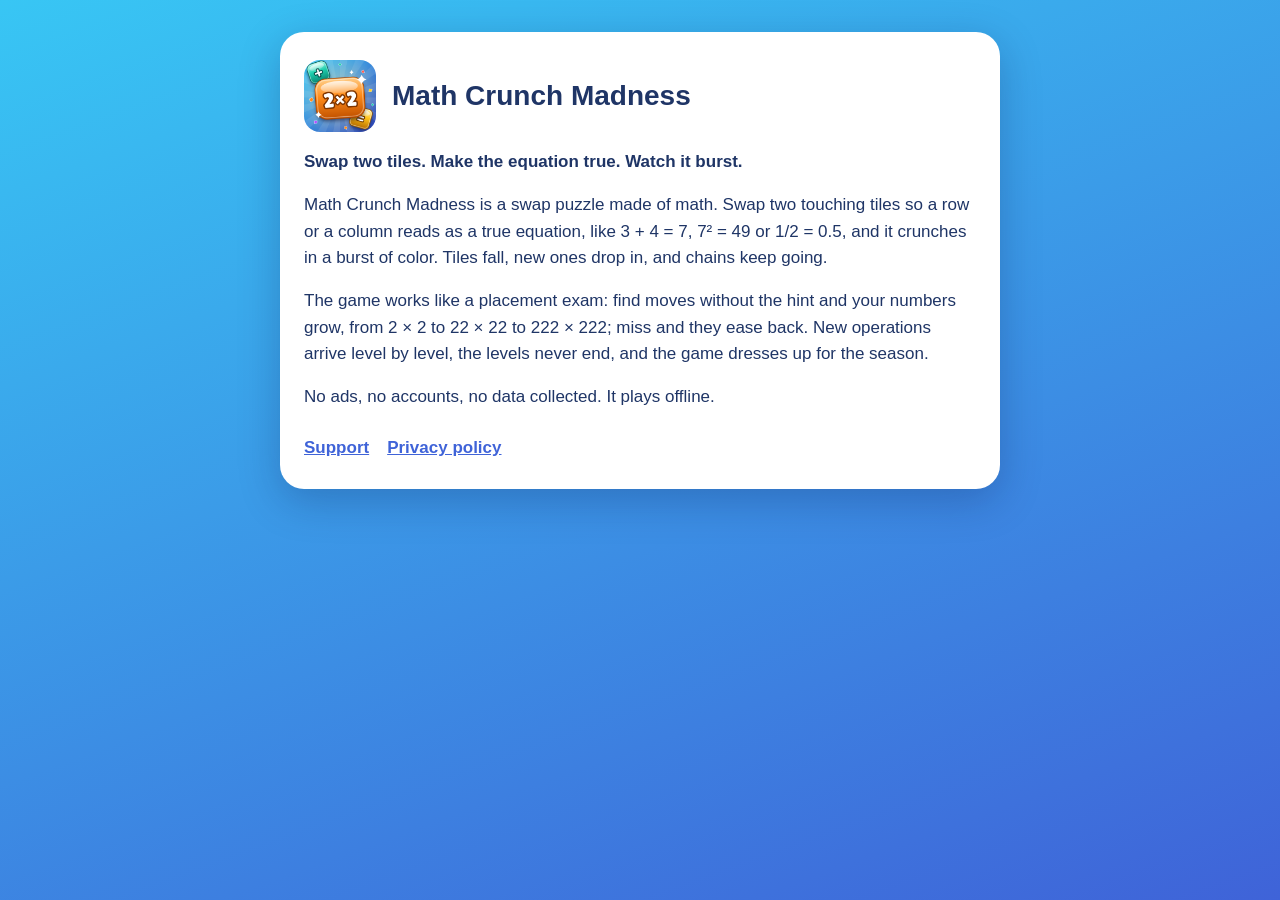
==== index.html @ c7783780 "Support, privacy and home pages for Math Crunch Madness Co-Authored-By: Claude Opus 5.5 <noreply@ant" ====
<!doctype html>
<html lang="en">
<head><meta charset="utf-8"><meta name="viewport" content="width=device-width, initial-scale=1"><title>Math Crunch Madness</title><link rel="stylesheet" href="style.css"></head>
<body><main>
<header><img src="icon.png" alt="Math Crunch Madness icon"><h1>Math Crunch Madness</h1></header>
<p><strong>Swap two tiles. Make the equation true. Watch it burst.</strong></p>
<p>Math Crunch Madness is a swap puzzle made of math. Swap two touching tiles so a row or a column reads as a true equation, like 3 + 4 = 7, 7² = 49 or 1/2 = 0.5, and it crunches in a burst of color. Tiles fall, new ones drop in, and chains keep going.</p>
<p>The game works like a placement exam: find moves without the hint and your numbers grow, from 2 × 2 to 22 × 22 to 222 × 222; miss and they ease back. New operations arrive level by level, the levels never end, and the game dresses up for the season.</p>
<p>No ads, no accounts, no data collected. It plays offline.</p>
<nav><a href="support.html">Support</a><a href="privacy.html">Privacy policy</a></nav>
</main></body>
</html>
---- style.css ----
:root { --ink: #1f3566; --sky: #38c6f4; --royal: #3f63d8; --orange: #ff8c1a; }
* { box-sizing: border-box; }
body { margin: 0; font: 17px/1.55 -apple-system, BlinkMacSystemFont, "Segoe UI", Roboto, sans-serif; color: var(--ink); background: linear-gradient(160deg, var(--sky), var(--royal)) fixed; }
main { max-width: 720px; margin: 32px auto; padding: 28px 24px; background: #ffffff; border-radius: 24px; box-shadow: 0 12px 40px rgba(10, 20, 80, 0.25); }
header { display: flex; align-items: center; gap: 16px; margin-bottom: 8px; }
header img { width: 72px; height: 72px; border-radius: 16px; }
h1 { margin: 0; font-size: 28px; }
h2 { margin-top: 28px; font-size: 20px; color: var(--royal); }
a { color: var(--royal); font-weight: 600; }
nav { margin-top: 24px; display: flex; gap: 18px; flex-wrap: wrap; }
.note { color: #5a6a8a; font-size: 15px; }
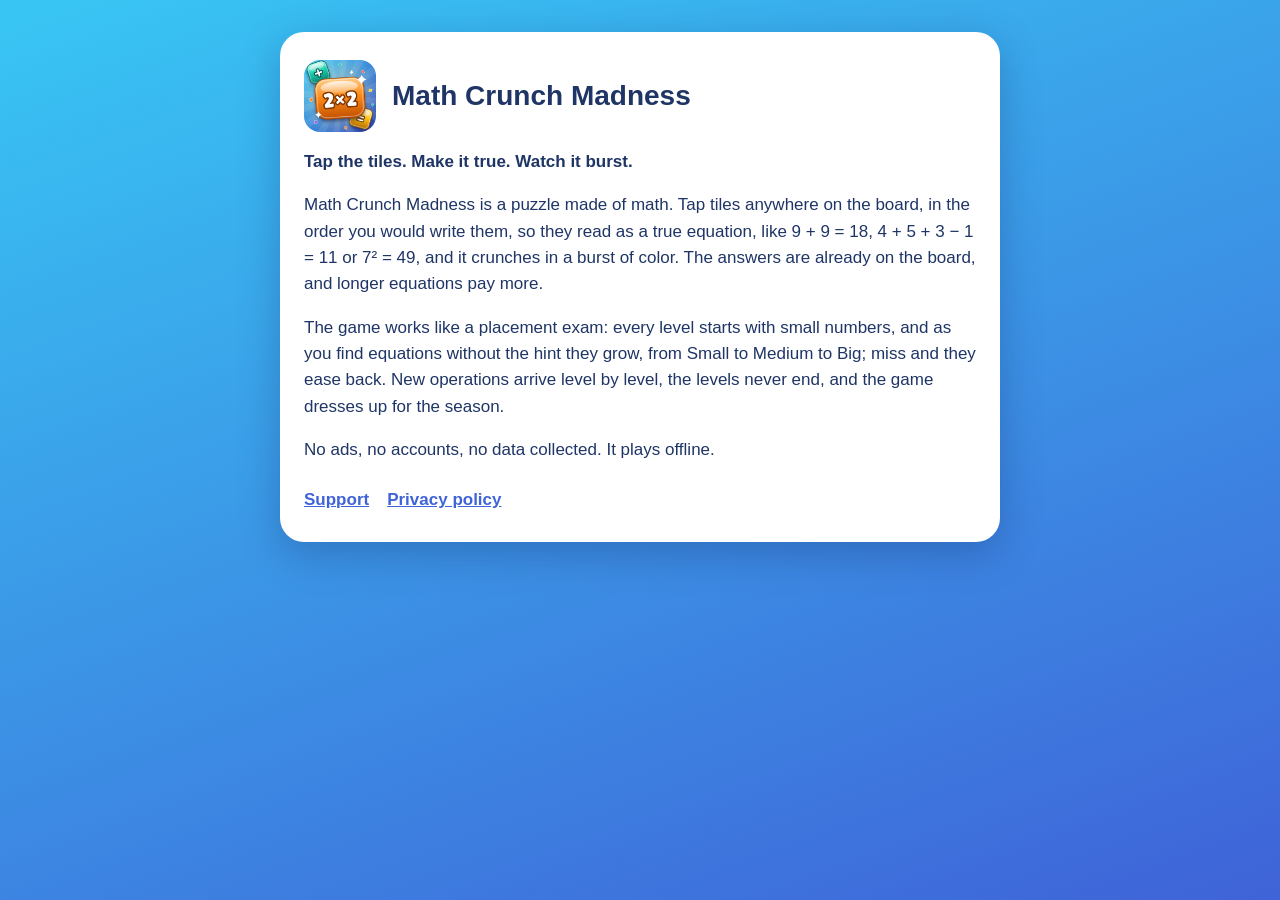
==== commit c67d0eb1: "Home and support describe the game as it plays now: tap tiles anywhere, Small to Medium to Big Co-Au" ====
--- a/index.html
+++ b/index.html
@@ -3,9 +3,9 @@
 <head><meta charset="utf-8"><meta name="viewport" content="width=device-width, initial-scale=1"><title>Math Crunch Madness</title><link rel="stylesheet" href="style.css"></head>
 <body><main>
 <header><img src="icon.png" alt="Math Crunch Madness icon"><h1>Math Crunch Madness</h1></header>
-<p><strong>Swap two tiles. Make the equation true. Watch it burst.</strong></p>
-<p>Math Crunch Madness is a swap puzzle made of math. Swap two touching tiles so a row or a column reads as a true equation, like 3 + 4 = 7, 7² = 49 or 1/2 = 0.5, and it crunches in a burst of color. Tiles fall, new ones drop in, and chains keep going.</p>
-<p>The game works like a placement exam: find moves without the hint and your numbers grow, from 2 × 2 to 22 × 22 to 222 × 222; miss and they ease back. New operations arrive level by level, the levels never end, and the game dresses up for the season.</p>
+<p><strong>Tap the tiles. Make it true. Watch it burst.</strong></p>
+<p>Math Crunch Madness is a puzzle made of math. Tap tiles anywhere on the board, in the order you would write them, so they read as a true equation, like 9 + 9 = 18, 4 + 5 + 3 − 1 = 11 or 7² = 49, and it crunches in a burst of color. The answers are already on the board, and longer equations pay more.</p>
+<p>The game works like a placement exam: every level starts with small numbers, and as you find equations without the hint they grow, from Small to Medium to Big; miss and they ease back. New operations arrive level by level, the levels never end, and the game dresses up for the season.</p>
 <p>No ads, no accounts, no data collected. It plays offline.</p>
 <nav><a href="support.html">Support</a><a href="privacy.html">Privacy policy</a></nav>
 </main></body>
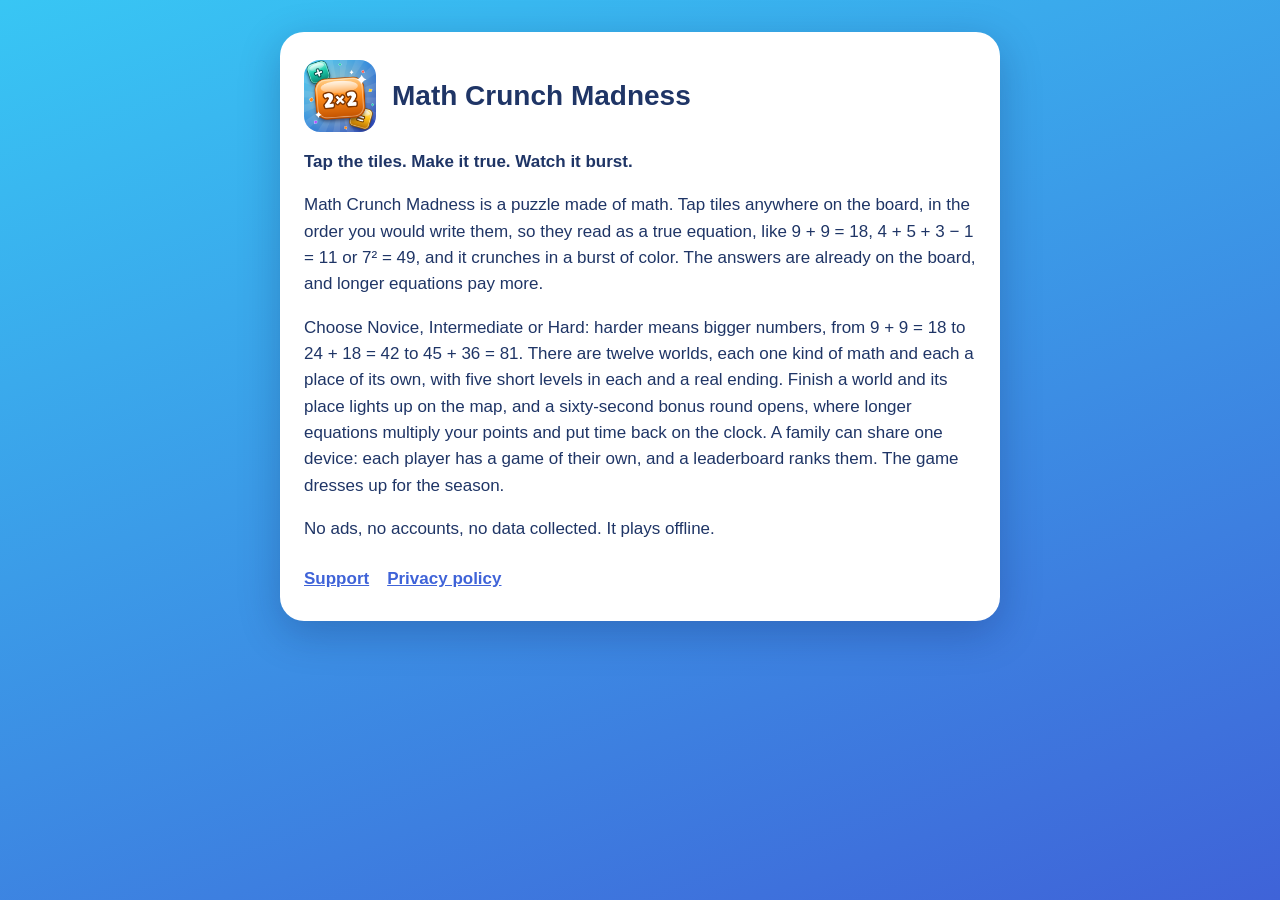
==== commit 9ccfede3: "The pages for version 1.2: worlds, difficulties, players on one device, places and bonus rounds Supp" ====
--- a/index.html
+++ b/index.html
@@ -5,7 +5,7 @@
 <header><img src="icon.png" alt="Math Crunch Madness icon"><h1>Math Crunch Madness</h1></header>
 <p><strong>Tap the tiles. Make it true. Watch it burst.</strong></p>
 <p>Math Crunch Madness is a puzzle made of math. Tap tiles anywhere on the board, in the order you would write them, so they read as a true equation, like 9 + 9 = 18, 4 + 5 + 3 − 1 = 11 or 7² = 49, and it crunches in a burst of color. The answers are already on the board, and longer equations pay more.</p>
-<p>The game works like a placement exam: every level starts with small numbers, and as you find equations without the hint they grow, from Small to Medium to Big; miss and they ease back. New operations arrive level by level, the levels never end, and the game dresses up for the season.</p>
+<p>Choose Novice, Intermediate or Hard: harder means bigger numbers, from 9 + 9 = 18 to 24 + 18 = 42 to 45 + 36 = 81. There are twelve worlds, each one kind of math and each a place of its own, with five short levels in each and a real ending. Finish a world and its place lights up on the map, and a sixty-second bonus round opens, where longer equations multiply your points and put time back on the clock. A family can share one device: each player has a game of their own, and a leaderboard ranks them. The game dresses up for the season.</p>
 <p>No ads, no accounts, no data collected. It plays offline.</p>
 <nav><a href="support.html">Support</a><a href="privacy.html">Privacy policy</a></nav>
 </main></body>
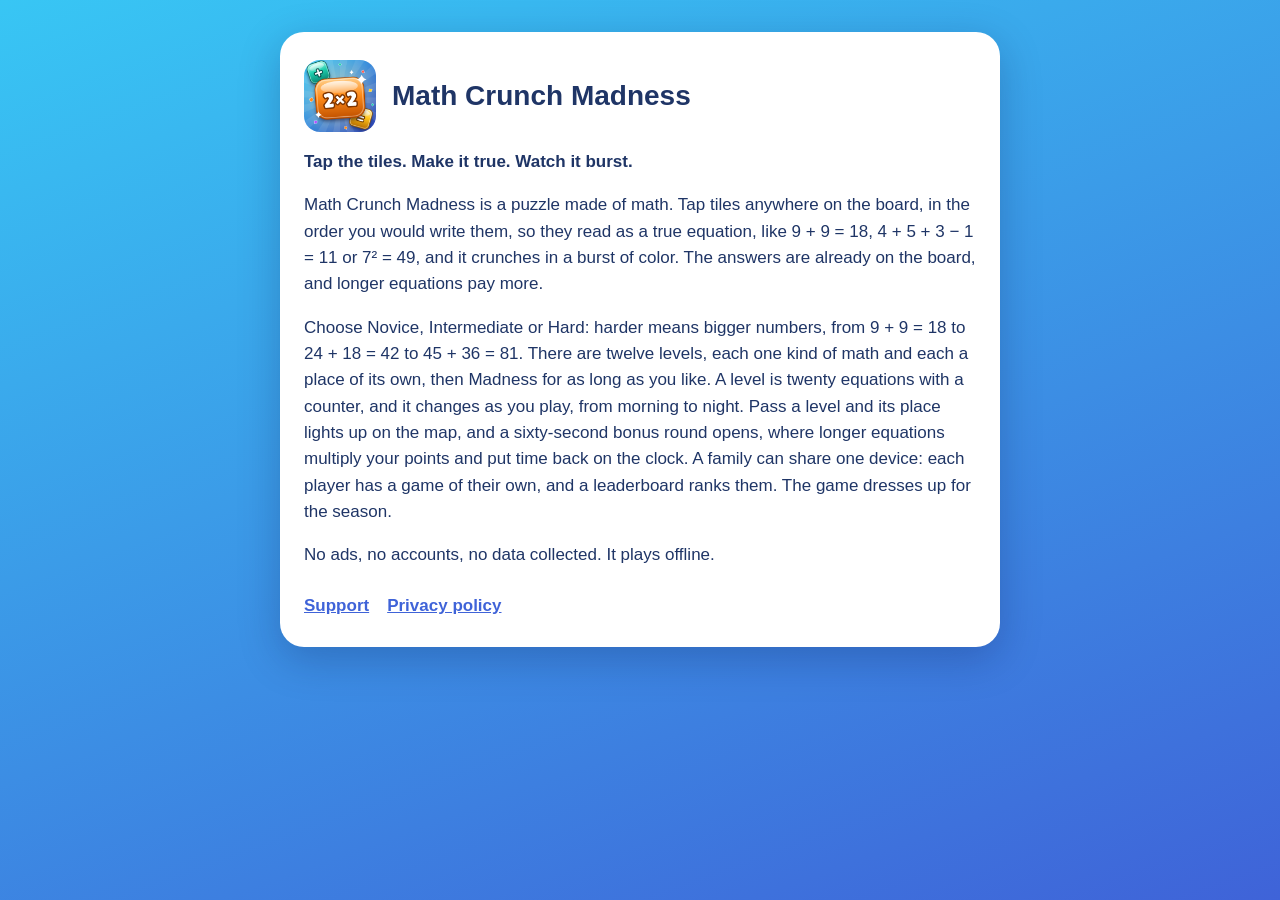
==== commit c4ccff93: "Thirteen levels and the calm board: home and support pages for version 1.2 Co-Authored-By: Claude Op" ====
--- a/index.html
+++ b/index.html
@@ -5,7 +5,7 @@
 <header><img src="icon.png" alt="Math Crunch Madness icon"><h1>Math Crunch Madness</h1></header>
 <p><strong>Tap the tiles. Make it true. Watch it burst.</strong></p>
 <p>Math Crunch Madness is a puzzle made of math. Tap tiles anywhere on the board, in the order you would write them, so they read as a true equation, like 9 + 9 = 18, 4 + 5 + 3 − 1 = 11 or 7² = 49, and it crunches in a burst of color. The answers are already on the board, and longer equations pay more.</p>
-<p>Choose Novice, Intermediate or Hard: harder means bigger numbers, from 9 + 9 = 18 to 24 + 18 = 42 to 45 + 36 = 81. There are twelve worlds, each one kind of math and each a place of its own, with five short levels in each and a real ending. Finish a world and its place lights up on the map, and a sixty-second bonus round opens, where longer equations multiply your points and put time back on the clock. A family can share one device: each player has a game of their own, and a leaderboard ranks them. The game dresses up for the season.</p>
+<p>Choose Novice, Intermediate or Hard: harder means bigger numbers, from 9 + 9 = 18 to 24 + 18 = 42 to 45 + 36 = 81. There are twelve levels, each one kind of math and each a place of its own, then Madness for as long as you like. A level is twenty equations with a counter, and it changes as you play, from morning to night. Pass a level and its place lights up on the map, and a sixty-second bonus round opens, where longer equations multiply your points and put time back on the clock. A family can share one device: each player has a game of their own, and a leaderboard ranks them. The game dresses up for the season.</p>
 <p>No ads, no accounts, no data collected. It plays offline.</p>
 <nav><a href="support.html">Support</a><a href="privacy.html">Privacy policy</a></nav>
 </main></body>
